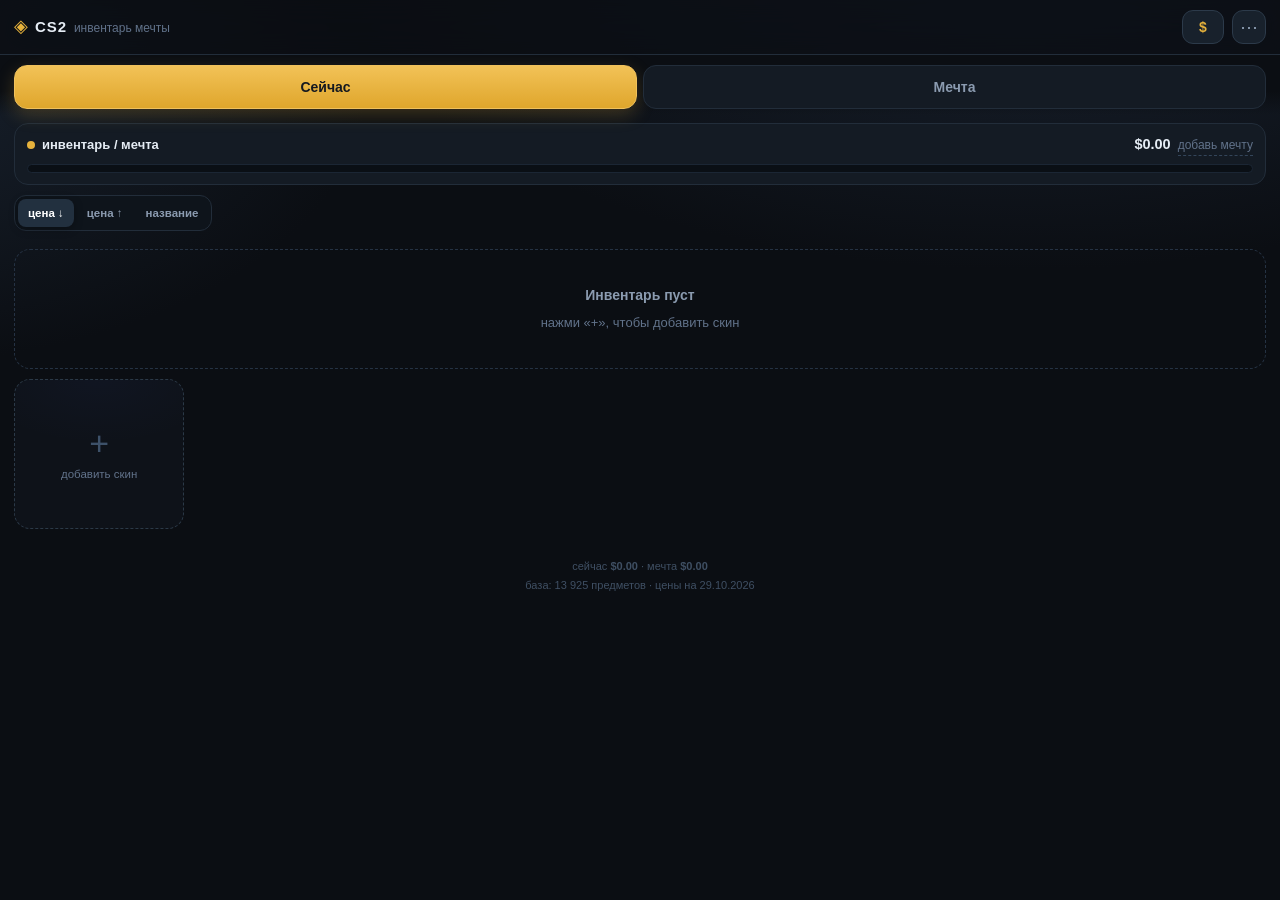
==== index.html @ c285ba0c "CS2 inventar mechty: static app, price catalog builder, daily GitHub Action" ====
<!DOCTYPE html>
<html lang="ru">
<head>
<meta charset="utf-8">
<meta name="viewport" content="width=device-width,initial-scale=1,viewport-fit=cover">
<meta name="theme-color" content="#0b0e13">
<meta name="apple-mobile-web-app-capable" content="yes">
<meta name="apple-mobile-web-app-status-bar-style" content="black-translucent">
<title>CS2 · Инвентарь мечты</title>
<link rel="stylesheet" href="style.css">
</head>
<body>

<header class="top">
  <div class="brand">
    <span class="mark">◈</span>
    <span class="bt">CS2</span>
    <span class="bs">инвентарь мечты</span>
  </div>
  <div class="topact">
    <button class="chip" id="btnCur" title="валюта">$</button>
    <button class="iconbtn" id="btnMenu" title="настройки">⋯</button>
  </div>
</header>

<nav class="tabs" id="tabs">
  <button class="tab is-on" data-tab="now">Сейчас</button>
  <button class="tab" data-tab="dream">Мечта</button>
</nav>

<section class="bars" id="bars"></section>

<main class="grid" id="grid" aria-live="polite"></main>

<footer class="foot">
  <div id="catInfo">загрузка базы…</div>
</footer>

<div class="boot" id="boot">
  <div class="boot-in">
    <div class="boot-logo">◈</div>
    <div class="boot-t">CS2 · инвентарь мечты</div>
    <div class="boot-s" id="bootMsg">загружаю базу цен…</div>
    <div class="boot-track"><i id="bootBar"></i></div>
  </div>
</div>

<div class="sheet-wrap" id="sheetWrap" hidden>
  <div class="backdrop" data-close></div>
  <div class="sheet" id="sheet" role="dialog" aria-modal="true"></div>
</div>

<div class="toast" id="toast"></div>

<script src="app.js"></script>
</body>
</html>
---- style.css ----
/* CS2 · инвентарь мечты — mobile-first, тёмная тема */
:root{
  --bg:#0b0e13;
  --bg2:#0f141b;
  --panel:#141b24;
  --panel2:#18212c;
  --line:#222d3a;
  --line2:#2c3a4a;
  --txt:#e6edf5;
  --dim:#8b9bb0;
  --dim2:#61728a;
  --gold:#e6b23c;
  --green:#3ecf6b;
  --yellow:#ffcc33;
  --blue:#4b69ff;
  --red:#ef5350;
  --r:16px;
  --safe-b:env(safe-area-inset-bottom,0px);
  --safe-t:env(safe-area-inset-top,0px);
  --shadow:0 12px 40px rgba(0,0,0,.55);
}
*{box-sizing:border-box;-webkit-tap-highlight-color:transparent}
html,body{margin:0;padding:0}
body{
  background:
    radial-gradient(1200px 600px at 80% -10%, #1a2433 0%, transparent 60%),
    radial-gradient(900px 500px at -10% 10%, #17202c 0%, transparent 55%),
    var(--bg);
  color:var(--txt);
  font:15px/1.45 -apple-system,BlinkMacSystemFont,"Segoe UI",Roboto,"Helvetica Neue",Arial,sans-serif;
  min-height:100dvh;
  overscroll-behavior-y:none;
  -webkit-font-smoothing:antialiased;
}
button{font:inherit;color:inherit;cursor:pointer;border:0;background:none}
img{display:block}
.dim{color:var(--dim)}
.mono{font-variant-numeric:tabular-nums;font-feature-settings:"tnum"}

/* ---------- шапка ---------- */
.top{
  position:sticky;top:0;z-index:30;
  display:flex;align-items:center;justify-content:space-between;gap:10px;
  padding:calc(10px + var(--safe-t)) 14px 10px;
  background:rgba(11,14,19,.82);
  backdrop-filter:blur(14px) saturate(140%);
  -webkit-backdrop-filter:blur(14px) saturate(140%);
  border-bottom:1px solid var(--line);
}
.brand{display:flex;align-items:baseline;gap:7px;min-width:0}
.brand .mark{color:var(--gold);font-size:18px;line-height:1}
.brand .bt{font-weight:800;letter-spacing:.06em;font-size:15px}
.brand .bs{color:var(--dim2);font-size:12px;white-space:nowrap;overflow:hidden;text-overflow:ellipsis}
.topact{display:flex;gap:8px;align-items:center}
.chip{
  min-width:42px;height:34px;padding:0 11px;border-radius:11px;
  background:var(--panel2);border:1px solid var(--line2);
  color:var(--gold);font-weight:700;font-size:14px;
  transition:transform .12s, border-color .2s;
}
.chip:active{transform:scale(.94)}
.iconbtn{
  width:34px;height:34px;border-radius:11px;background:var(--panel2);
  border:1px solid var(--line2);color:var(--dim);font-size:18px;line-height:1;
}
.iconbtn:active{transform:scale(.94)}

/* ---------- вкладки ---------- */
.tabs{
  position:sticky;top:calc(55px + var(--safe-t));z-index:29;
  display:flex;gap:6px;padding:10px 14px 6px;
  background:linear-gradient(#0b0e13 60%,rgba(11,14,19,0));
}
.tab{
  flex:1;padding:11px 8px;border-radius:13px;font-weight:700;font-size:14px;
  color:var(--dim);background:var(--panel);border:1px solid var(--line);
  transition:all .18s;
}
.tab.is-on{
  color:#14181f;background:linear-gradient(180deg,#f2c257,#dfa62c);
  border-color:#f0c15c;box-shadow:0 6px 18px rgba(230,178,60,.22);
}
.tab:active{transform:scale(.985)}

/* ---------- полосы прогресса ---------- */
.bars{padding:8px 14px 4px;display:flex;flex-direction:column;gap:9px}
.bar{
  background:var(--panel);border:1px solid var(--line);border-radius:14px;
  padding:10px 12px 11px;
}
.bar.sub{background:transparent;border-color:transparent;padding:6px 2px 2px}
.bhead{display:flex;align-items:center;justify-content:space-between;gap:8px;margin-bottom:8px}
.blabel{display:flex;align-items:center;gap:7px;font-size:12.5px;color:var(--dim);min-width:0}
.blabel b{color:var(--txt);font-weight:700;font-size:13px}
.dot{width:8px;height:8px;border-radius:50%;flex:0 0 auto}
.bval{display:flex;align-items:baseline;gap:7px;white-space:nowrap}
.bval .sum{font-weight:800;font-size:14.5px}
.bval .goal{color:var(--dim2);font-size:12px;cursor:pointer;border-bottom:1px dashed #33455a}
.pct{font-weight:800;font-size:13px;color:var(--gold);min-width:44px;text-align:right}
.track{position:relative;height:9px;border-radius:99px;background:#0a0f15;border:1px solid #1b2634;overflow:hidden}
.fill{height:100%;width:0;border-radius:99px;transition:width .65s cubic-bezier(.2,.8,.2,1);position:relative}
.fill::after{content:"";position:absolute;inset:0;background:linear-gradient(180deg,rgba(255,255,255,.28),transparent 60%)}
.bar[data-k="now"] .fill{background:linear-gradient(90deg,#b9852a,#f2c257)}
.bar[data-k="d1"] .fill{background:linear-gradient(90deg,#2ea457,#59e08a);box-shadow:0 0 14px rgba(62,207,107,.35)}
.bar[data-k="d2"] .fill{background:linear-gradient(90deg,#c99a12,#ffd85c);box-shadow:0 0 14px rgba(255,204,51,.3)}
.bar[data-k="d1"] .pct{color:var(--green)}
.bar[data-k="d2"] .pct{color:var(--yellow)}
.bar.done .fill{animation:glow 2.2s ease-in-out infinite}
@keyframes glow{0%,100%{filter:brightness(1)}50%{filter:brightness(1.28)}}

/* ---------- сетка карточек ---------- */
.grid{
  display:grid;gap:10px;padding:12px 14px calc(28px + var(--safe-b));
  grid-template-columns:repeat(auto-fill,minmax(150px,1fr));
}
@media(max-width:420px){.grid{grid-template-columns:repeat(2,1fr);gap:9px;padding:10px 10px calc(24px + var(--safe-b))}}
.card{
  position:relative;border-radius:var(--r);overflow:hidden;
  background:linear-gradient(170deg,var(--panel2),var(--panel));
  border:1px solid var(--line);
  transition:transform .12s ease,border-color .2s;
  text-align:left;
}
.card:active{transform:scale(.975)}
.card::before{ /* подсветка редкости */
  content:"";position:absolute;inset:0;pointer-events:none;
  background:radial-gradient(120% 70% at 50% 0%,var(--c,#4b69ff22) 0%,transparent 62%);
  opacity:.28;
}
.thumb{position:relative;aspect-ratio:4/3;display:flex;align-items:center;justify-content:center;padding:8px 6px 0}
.thumb img{max-width:100%;max-height:100%;object-fit:contain;filter:drop-shadow(0 8px 14px rgba(0,0,0,.45))}
.thumb .noimg{
  width:56px;height:56px;border-radius:12px;background:#0d131a;border:1px dashed #2b3947;
  display:flex;align-items:center;justify-content:center;color:var(--dim2);font-size:20px;
}
.wp{
  position:absolute;top:7px;right:7px;padding:2px 7px;border-radius:99px;
  font-size:10.5px;font-weight:800;letter-spacing:.03em;
  background:#0b1016cc;border:1px solid currentColor;backdrop-filter:blur(4px);
}
.ord{
  position:absolute;top:7px;left:7px;width:20px;height:20px;border-radius:50%;
  display:flex;align-items:center;justify-content:center;font-size:11px;font-weight:800;
  background:#0b1016cc;border:1px solid currentColor;backdrop-filter:blur(4px);
}
.cbody{padding:7px 9px 9px}
.cname{
  font-size:12px;font-weight:600;line-height:1.28;color:#dbe6f2;
  display:-webkit-box;-webkit-line-clamp:2;-webkit-box-orient:vertical;overflow:hidden;
  min-height:31px;
}
.cprice{margin-top:4px;font-size:13.5px;font-weight:800;color:var(--gold)}
.cprice.none{color:var(--dim2);font-weight:600}

.card.add{
  display:flex;flex-direction:column;align-items:center;justify-content:center;gap:6px;
  min-height:150px;border:1.5px dashed #2b3947;background:rgba(20,27,36,.4);
  color:var(--dim2);
}
.card.add .plus{font-size:34px;line-height:1;color:#3d5169;font-weight:300}
.card.add .txt{font-size:11.5px}
.card.add:active{border-color:var(--gold);color:var(--gold)}
.empty{
  grid-column:1/-1;text-align:center;padding:34px 18px;color:var(--dim2);
  border:1px dashed #253243;border-radius:var(--r);font-size:13px;line-height:1.7;
}
.empty b{color:var(--dim);display:block;margin-bottom:4px;font-size:14px}

/* ---------- подвал ---------- */
.foot{padding:0 16px calc(18px + var(--safe-b));text-align:center;color:#3f4f63;font-size:11px;line-height:1.7}
.foot a{color:#4f6076}

/* ---------- загрузка ---------- */
.boot{
  position:fixed;inset:0;z-index:70;display:flex;align-items:center;justify-content:center;
  background:var(--bg);transition:opacity .45s;
}
.boot.off{opacity:0;pointer-events:none}
.boot-in{text-align:center;padding:0 30px}
.boot-logo{font-size:44px;color:var(--gold);animation:pulse 1.8s ease-in-out infinite}
@keyframes pulse{0%,100%{opacity:.45;transform:scale(.96)}50%{opacity:1;transform:scale(1.04)}}
.boot-t{margin-top:12px;font-weight:800;letter-spacing:.04em}
.boot-s{margin-top:6px;color:var(--dim2);font-size:12.5px}
.boot-track{margin:18px auto 0;width:190px;height:5px;border-radius:99px;background:#151d27;overflow:hidden}
.boot-track i{display:block;height:100%;width:8%;background:linear-gradient(90deg,#b9852a,#f2c257);border-radius:99px;transition:width .5s}

/* ---------- шторка ---------- */
.sheet-wrap{position:fixed;inset:0;z-index:60;display:flex;align-items:flex-end;justify-content:center}
.sheet-wrap[hidden]{display:none}
.backdrop{position:absolute;inset:0;background:#05080c;opacity:0;transition:opacity .22s}
.sheet-wrap.open .backdrop{opacity:.72}
.sheet{
  position:relative;width:100%;max-width:560px;max-height:92dvh;overflow:auto;
  background:linear-gradient(180deg,#161e28,#111821);
  border:1px solid var(--line2);border-bottom:0;
  border-radius:20px 20px 0 0;box-shadow:var(--shadow);
  padding:10px 14px calc(16px + var(--safe-b));
  transform:translateY(24px);opacity:0;transition:transform .26s cubic-bezier(.2,.9,.3,1),opacity .2s;
  overscroll-behavior:contain;-webkit-overflow-scrolling:touch;
}
.sheet-wrap.open .sheet{transform:translateY(0);opacity:1}
.sheet::before{
  content:"";position:sticky;top:0;display:block;width:40px;height:4px;border-radius:99px;
  background:#2c3a4a;margin:0 auto 8px;
}
@media(min-width:640px){
  .sheet-wrap{align-items:center}
  .sheet{border-radius:20px;border-bottom:1px solid var(--line2);max-height:88dvh}
}
.sheet-head{display:flex;align-items:flex-start;gap:10px;padding:2px 0 10px}
.sheet-head .tt{flex:1;min-width:0}
.sheet-head .tt b{display:block;font-size:16px;line-height:1.25}
.sheet-head .tt span{display:block;color:var(--dim2);font-size:12px;margin-top:2px}
.x{
  flex:0 0 auto;width:32px;height:32px;border-radius:10px;background:#1b2531;
  border:1px solid var(--line2);color:var(--dim);font-size:14px;
}
.x:active{transform:scale(.93)}

/* поиск */
.searchbar{position:relative;margin:2px 0 10px}
.searchbar input{
  width:100%;height:46px;padding:0 42px 0 14px;border-radius:13px;
  background:#0e141b;border:1px solid var(--line2);color:var(--txt);
  font-size:16px;outline:none;transition:border-color .2s;
}
.searchbar input:focus{border-color:var(--gold)}
.searchbar input::placeholder{color:#4d5f75}
.searchbar .ic{position:absolute;right:13px;top:13px;color:var(--dim2);font-size:15px}
.spin{
  width:16px;height:16px;border-radius:50%;border:2px solid #2c3a4a;border-top-color:var(--gold);
  animation:sp .7s linear infinite;
}
@keyframes sp{to{transform:rotate(360deg)}}

/* фильтры категорий в поиске */
.catrow{
  display:flex;gap:6px;overflow-x:auto;margin:0 -14px 10px;padding:0 14px 2px;
  scrollbar-width:none;-webkit-overflow-scrolling:touch;
}
.catrow::-webkit-scrollbar{display:none}
.cat{
  flex:0 0 auto;padding:7px 13px;border-radius:99px;font-size:12px;font-weight:600;
  border:1px solid var(--line2);background:#0f151c;color:var(--dim);white-space:nowrap;
  transition:all .15s;
}
.cat.on{background:#22303f;color:#fff;border-color:#3a4d63}
.cat:active{transform:scale(.96)}

/* панель сортировки под полосами */
.tools{display:flex;gap:8px;align-items:center;flex-wrap:wrap;padding:1px 0 2px}
.seg.tiny{flex:0 1 auto;margin:0;padding:3px;gap:3px;background:#0e141b}
.seg.tiny button{padding:6px 10px;font-size:11.5px;border-radius:8px}

/* результаты поиска */
.res{display:flex;flex-direction:column;gap:4px;margin:0 -4px}
.res .hintline{color:var(--dim2);font-size:12px;padding:10px 4px}
.row{
  display:flex;align-items:center;gap:10px;width:100%;padding:7px 8px;border-radius:12px;
  text-align:left;transition:background .15s;
}
.row:hover,.row:active{background:#1a2430}
.row img,.row .ph{width:46px;height:34px;object-fit:contain;flex:0 0 auto}
.row .ph{display:flex;align-items:center;justify-content:center;color:#33445a;font-size:14px;background:#0e141b;border-radius:7px}
.row .rm{flex:1;min-width:0}
.row .rn{font-size:13.5px;font-weight:600;white-space:nowrap;overflow:hidden;text-overflow:ellipsis}
.row .rs{font-size:11.5px;color:var(--dim2);margin-top:1px;white-space:nowrap;overflow:hidden;text-overflow:ellipsis}
.row .rp{font-size:12.5px;font-weight:700;color:var(--gold);white-space:nowrap}
.row .rp.none{color:#3f4f63;font-weight:500}

/* превью предмета */
.preview{
  position:relative;border-radius:16px;padding:14px 10px;margin-bottom:12px;
  background:radial-gradient(90% 90% at 50% 10%,var(--c,#334) 0%,transparent 70%),#0d131a;
  border:1px solid var(--line);display:flex;align-items:center;justify-content:center;
  min-height:130px;
}
.preview img{max-height:150px;max-width:86%;object-fit:contain;filter:drop-shadow(0 14px 22px rgba(0,0,0,.6))}
.preview .noimg{color:#33445a;font-size:34px}
.pricebig{display:flex;align-items:baseline;gap:9px;margin:0 2px 12px}
.pricebig b{font-size:26px;letter-spacing:-.02em;font-weight:800;color:var(--gold)}
.pricebig span{color:var(--dim2);font-size:12.5px}

/* качество: овальчики-переключатели (StatTrak / Souvenir) */
.qpills{display:flex;gap:7px;align-items:center;margin:2px 0 12px;flex-wrap:wrap}
.qpill{
  display:inline-flex;align-items:center;gap:7px;padding:8px 14px;border-radius:99px;
  font-size:12.5px;font-weight:800;letter-spacing:.01em;color:var(--dim);
  background:#0e141b;border:1.5px solid #27333f;transition:all .16s;
}
.qpill .qdot{width:8px;height:8px;border-radius:50%;background:currentColor;opacity:.45}
.qpill.on{color:var(--qc);border-color:var(--qc);background:#18222c;box-shadow:0 0 0 1px var(--qc) inset}
.qpill.on .qdot{opacity:1;box-shadow:0 0 9px var(--qc)}
.qpill:active{transform:scale(.96)}
.qpill:disabled{opacity:.3}
.qhint{font-size:11px;color:var(--dim2)}

/* табы качества */
.seg{display:flex;gap:6px;background:#0e141b;border:1px solid var(--line);border-radius:12px;padding:4px;margin-bottom:12px}
.seg button{
  flex:1;padding:8px 6px;border-radius:9px;font-size:12.5px;font-weight:700;color:var(--dim);
  transition:all .16s;white-space:nowrap;
}
.seg button.on{background:#22303f;color:#fff;box-shadow:0 2px 10px rgba(0,0,0,.3)}
.seg button:disabled{opacity:.3}
.seg.small{margin:0 0 8px;padding:3px}
.seg.small button{padding:6px;font-size:12px}

/* список износов */
.wearlist{display:flex;flex-direction:column;gap:7px;margin-bottom:12px}
.wear{
  display:flex;align-items:center;gap:10px;padding:11px 12px;border-radius:13px;
  background:#0e141b;border:1.5px solid var(--line);text-align:left;transition:all .15s;
}
.wear .nm{flex:1;font-size:13px;font-weight:600}
.wear .nm i{display:block;font-style:normal;color:var(--dim2);font-size:11px;margin-top:1px;font-weight:400}
.wear .pr{font-size:13px;font-weight:800;color:var(--txt)}
.wear .pr.no{color:#3f4f63;font-weight:500;font-size:11.5px}
.wear .d{width:9px;height:9px;border-radius:50%}
.wear.on{border-color:currentColor;background:#131c26;box-shadow:0 0 0 1px currentColor inset}
.wear:disabled{opacity:.45}
.wear .tag{font-size:9.5px;font-weight:800;padding:1.5px 5px;border-radius:5px;background:currentColor}
.wear .tag span{color:#0b0e13}

/* кнопки */
.primary{
  width:100%;height:50px;border-radius:14px;font-weight:800;font-size:15px;
  background:linear-gradient(180deg,#f2c257,#dfa62c);color:#151a21;
  box-shadow:0 10px 26px rgba(230,178,60,.25);transition:transform .12s,opacity .2s;
}
.primary:active{transform:scale(.985)}
.primary:disabled{opacity:.4;box-shadow:none}
.primary.ghost{background:#1b2531;color:var(--txt);border:1px solid var(--line2);box-shadow:none}
.btnrow{display:flex;gap:8px;margin-top:6px}
.btnrow button{
  flex:1;min-height:46px;padding:10px 8px;border-radius:13px;font-size:12.5px;font-weight:700;
  background:#1b2531;border:1px solid var(--line2);color:var(--txt);transition:transform .12s;
}
.btnrow button:active{transform:scale(.97)}
.btnrow button.wide{flex:2}
.btnrow button.danger{background:#2a1519;border-color:#4a2026;color:#ff8a80}
.btnrow button.gold{background:linear-gradient(180deg,#f2c257,#dfa62c);color:#151a21;border-color:#f0c15c}

/* таблица цен */
.ptable{width:100%;border-collapse:separate;border-spacing:0;margin:2px 0 14px;font-size:12px}
.ptable th{
  font-weight:600;color:var(--dim2);font-size:10.5px;text-transform:uppercase;letter-spacing:.04em;
  padding:6px 4px;text-align:right;border-bottom:1px solid var(--line);
}
.ptable th:first-child{text-align:left}
.ptable td{padding:7px 4px;text-align:right;border-bottom:1px solid #18222d;font-variant-numeric:tabular-nums}
.ptable td:first-child{text-align:left;color:var(--dim);font-size:11.5px}
.ptable td.na{color:#33445a}
.ptable tr.cur td{color:var(--gold);font-weight:700}
.ptable tr.cur td:first-child{color:var(--gold)}

/* настройки */
.setrow{display:flex;align-items:center;justify-content:space-between;gap:12px;padding:12px 2px;border-bottom:1px solid #1a232e}
.setrow:last-child{border-bottom:0}
.setrow .sl{font-size:13px}
.setrow .sl i{display:block;font-style:normal;color:var(--dim2);font-size:11px;margin-top:2px}
.setrow input[type=number],.setrow input[type=text]{
  width:110px;height:38px;padding:0 10px;border-radius:10px;text-align:right;
  background:#0e141b;border:1px solid var(--line2);color:var(--txt);font-size:14px;outline:none;
}
.settxt{width:100%;min-height:110px;padding:10px;border-radius:12px;background:#0e141b;
  border:1px solid var(--line2);color:var(--dim);font-size:12px;font-family:ui-monospace,Consolas,monospace;resize:vertical}
.notice{background:#1a1508;border:1px solid #4a3a12;color:#e8c987;border-radius:12px;padding:10px 12px;font-size:12px;line-height:1.5;margin:8px 0}

/* тост */
.toast{
  position:fixed;left:50%;bottom:calc(22px + var(--safe-b));transform:translate(-50%,20px);
  background:#1d2836;border:1px solid var(--line2);color:var(--txt);
  padding:11px 16px;border-radius:13px;font-size:13px;font-weight:600;
  box-shadow:var(--shadow);opacity:0;pointer-events:none;transition:all .25s;z-index:80;
  max-width:88vw;text-align:center;
}
.toast.on{opacity:1;transform:translate(-50%,0)}
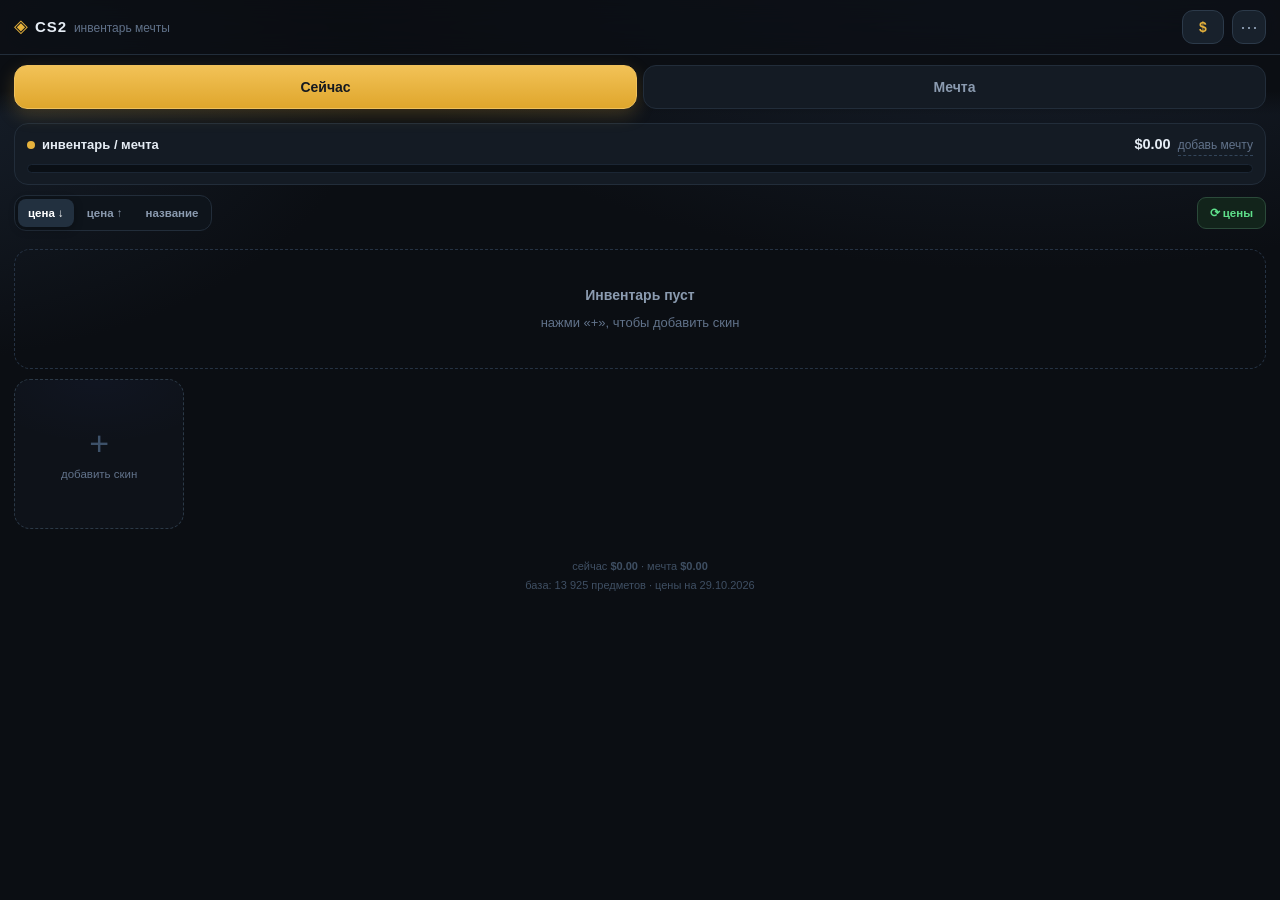
==== commit 03f555b4: "app.js?v=4 — чтобы телефон не взял старый кэш" ====
--- a/index.html
+++ b/index.html
@@ -52,6 +52,6 @@
 
 <div class="toast" id="toast"></div>
 
-<script src="app.js"></script>
+<script src="app.js?v=4"></script>
 </body>
 </html>
--- a/style.css
+++ b/style.css
@@ -252,6 +252,18 @@
 .seg.tiny{flex:0 1 auto;margin:0;padding:3px;gap:3px;background:#0e141b}
 .seg.tiny button{padding:6px 10px;font-size:11.5px;border-radius:8px}
 
+/* кнопка «обновить цены» и метка живой цены */
+.livebtn{
+  margin-left:auto;flex:0 0 auto;padding:7px 12px;border-radius:9px;font-size:11.5px;font-weight:700;
+  border:1px solid #2b4a3a;background:#12241b;color:#5fe08b;white-space:nowrap;
+}
+.livebtn:active{transform:scale(.96)}
+.livebtn.busy{opacity:.55}
+.livedot{
+  display:inline-block;width:5px;height:5px;border-radius:50%;background:#3ecf6b;
+  margin-left:6px;vertical-align:middle;box-shadow:0 0 6px #3ecf6b;
+}
+
 /* результаты поиска */
 .res{display:flex;flex-direction:column;gap:4px;margin:0 -4px}
 .res .hintline{color:var(--dim2);font-size:12px;padding:10px 4px}
@@ -359,10 +371,11 @@
 .setrow:last-child{border-bottom:0}
 .setrow .sl{font-size:13px}
 .setrow .sl i{display:block;font-style:normal;color:var(--dim2);font-size:11px;margin-top:2px}
-.setrow input[type=number],.setrow input[type=text]{
+.setrow input[type=number],.setrow input[type=text],.setrow input[type=url]{
   width:110px;height:38px;padding:0 10px;border-radius:10px;text-align:right;
   background:#0e141b;border:1px solid var(--line2);color:var(--txt);font-size:14px;outline:none;
 }
+.setrow input[type=url]{width:172px;font-size:12px;text-align:left}
 .settxt{width:100%;min-height:110px;padding:10px;border-radius:12px;background:#0e141b;
   border:1px solid var(--line2);color:var(--dim);font-size:12px;font-family:ui-monospace,Consolas,monospace;resize:vertical}
 .notice{background:#1a1508;border:1px solid #4a3a12;color:#e8c987;border-radius:12px;padding:10px 12px;font-size:12px;line-height:1.5;margin:8px 0}
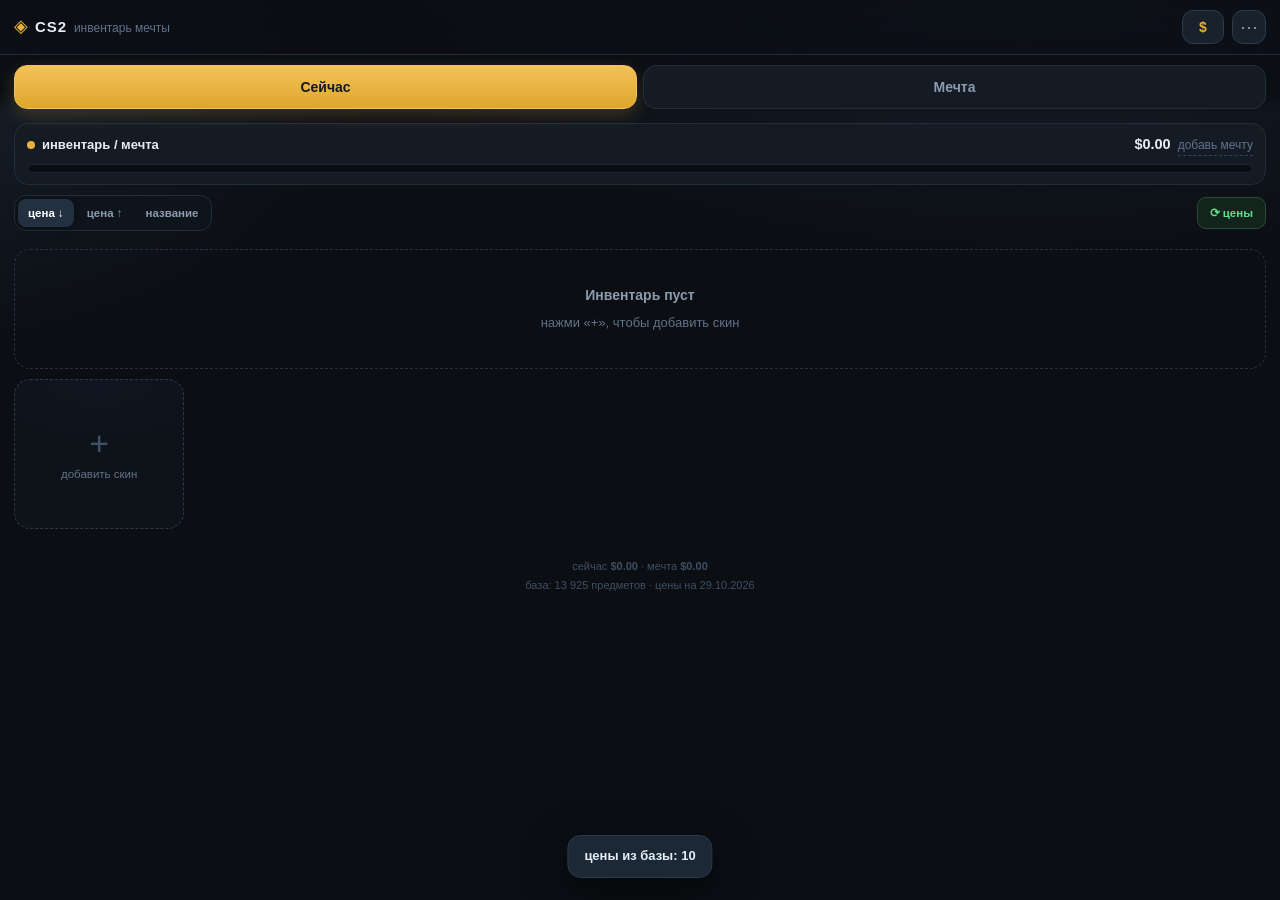
==== commit 3fe4afe1: "сборщик цен: одна кнопка, HTML страницы -> data/live.json -> приложение; таблица износов показывает " ====
--- a/index.html
+++ b/index.html
@@ -52,6 +52,6 @@
 
 <div class="toast" id="toast"></div>
 
-<script src="app.js?v=4"></script>
+<script src="app.js?v=5"></script>
 </body>
 </html>
--- a/style.css
+++ b/style.css
@@ -363,6 +363,14 @@
 .ptable td{padding:7px 4px;text-align:right;border-bottom:1px solid #18222d;font-variant-numeric:tabular-nums}
 .ptable td:first-child{text-align:left;color:var(--dim);font-size:11.5px}
 .ptable td.na{color:#33445a}
+.ptable td.cur{color:var(--gold);font-weight:800}
+.ptable td.lv{color:#8fe6ad}
+.ptable td.cur.lv{color:var(--gold)}
+.ptable-foot{
+  display:flex;align-items:center;gap:10px;justify-content:space-between;
+  margin:-8px 0 12px;font-size:11px;color:var(--dim2);
+}
+.ptable-foot .livebtn{margin-left:0}
 .ptable tr.cur td{color:var(--gold);font-weight:700}
 .ptable tr.cur td:first-child{color:var(--gold)}
 
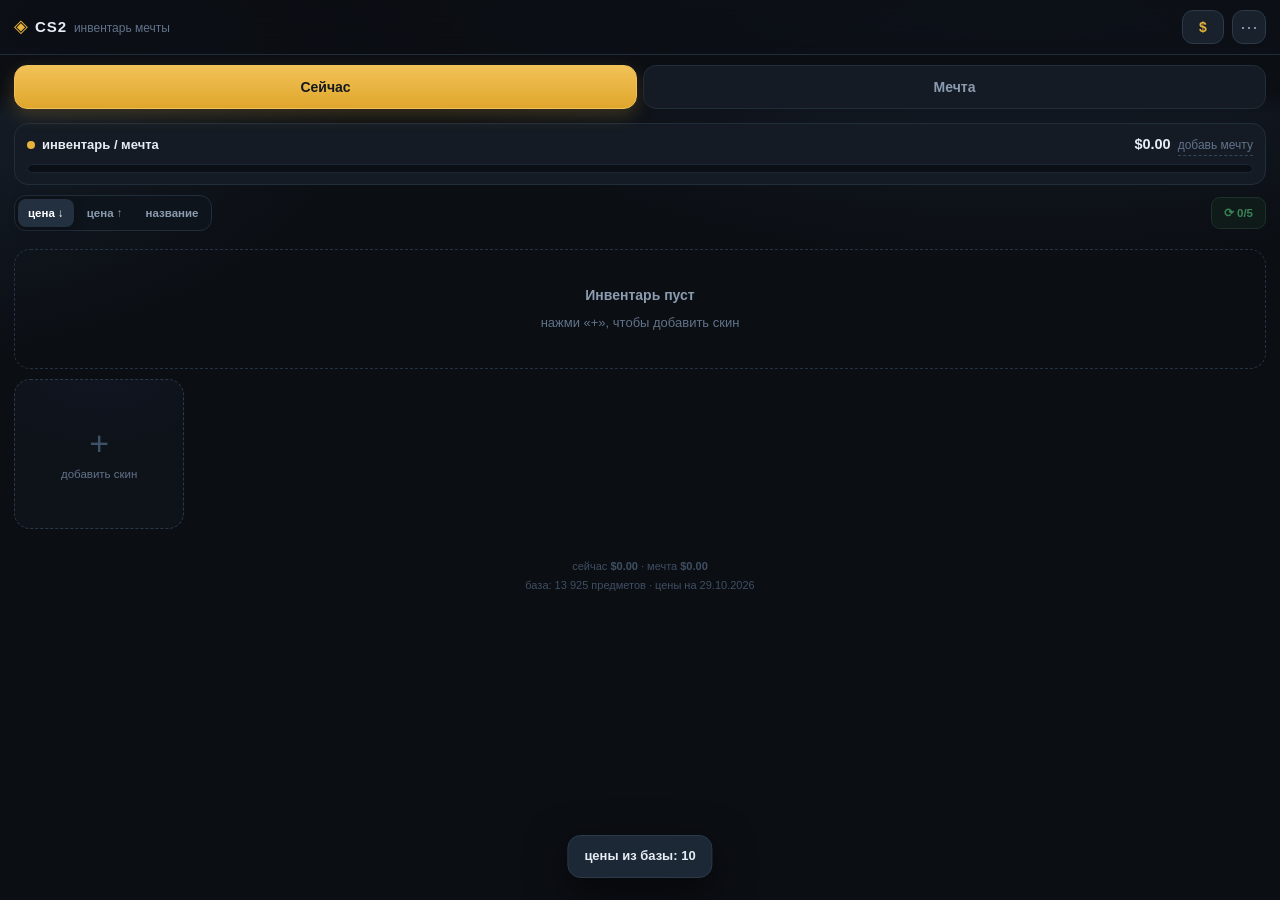
==== commit f749464e: "цены по приоритетам: свои скины + квота самых старых; общая база через live.json" ====
--- a/index.html
+++ b/index.html
@@ -4,6 +4,8 @@
 <meta charset="utf-8">
 <meta name="viewport" content="width=device-width,initial-scale=1,viewport-fit=cover">
 <meta name="theme-color" content="#0b0e13">
+<meta name="robots" content="noindex,nofollow,noarchive">
+<meta name="googlebot" content="noindex,nofollow">
 <meta name="apple-mobile-web-app-capable" content="yes">
 <meta name="apple-mobile-web-app-status-bar-style" content="black-translucent">
 <title>CS2 · Инвентарь мечты</title>
@@ -52,6 +54,6 @@
 
 <div class="toast" id="toast"></div>
 
-<script src="app.js?v=5"></script>
+<script src="app.js?v=6"></script>
 </body>
 </html>
